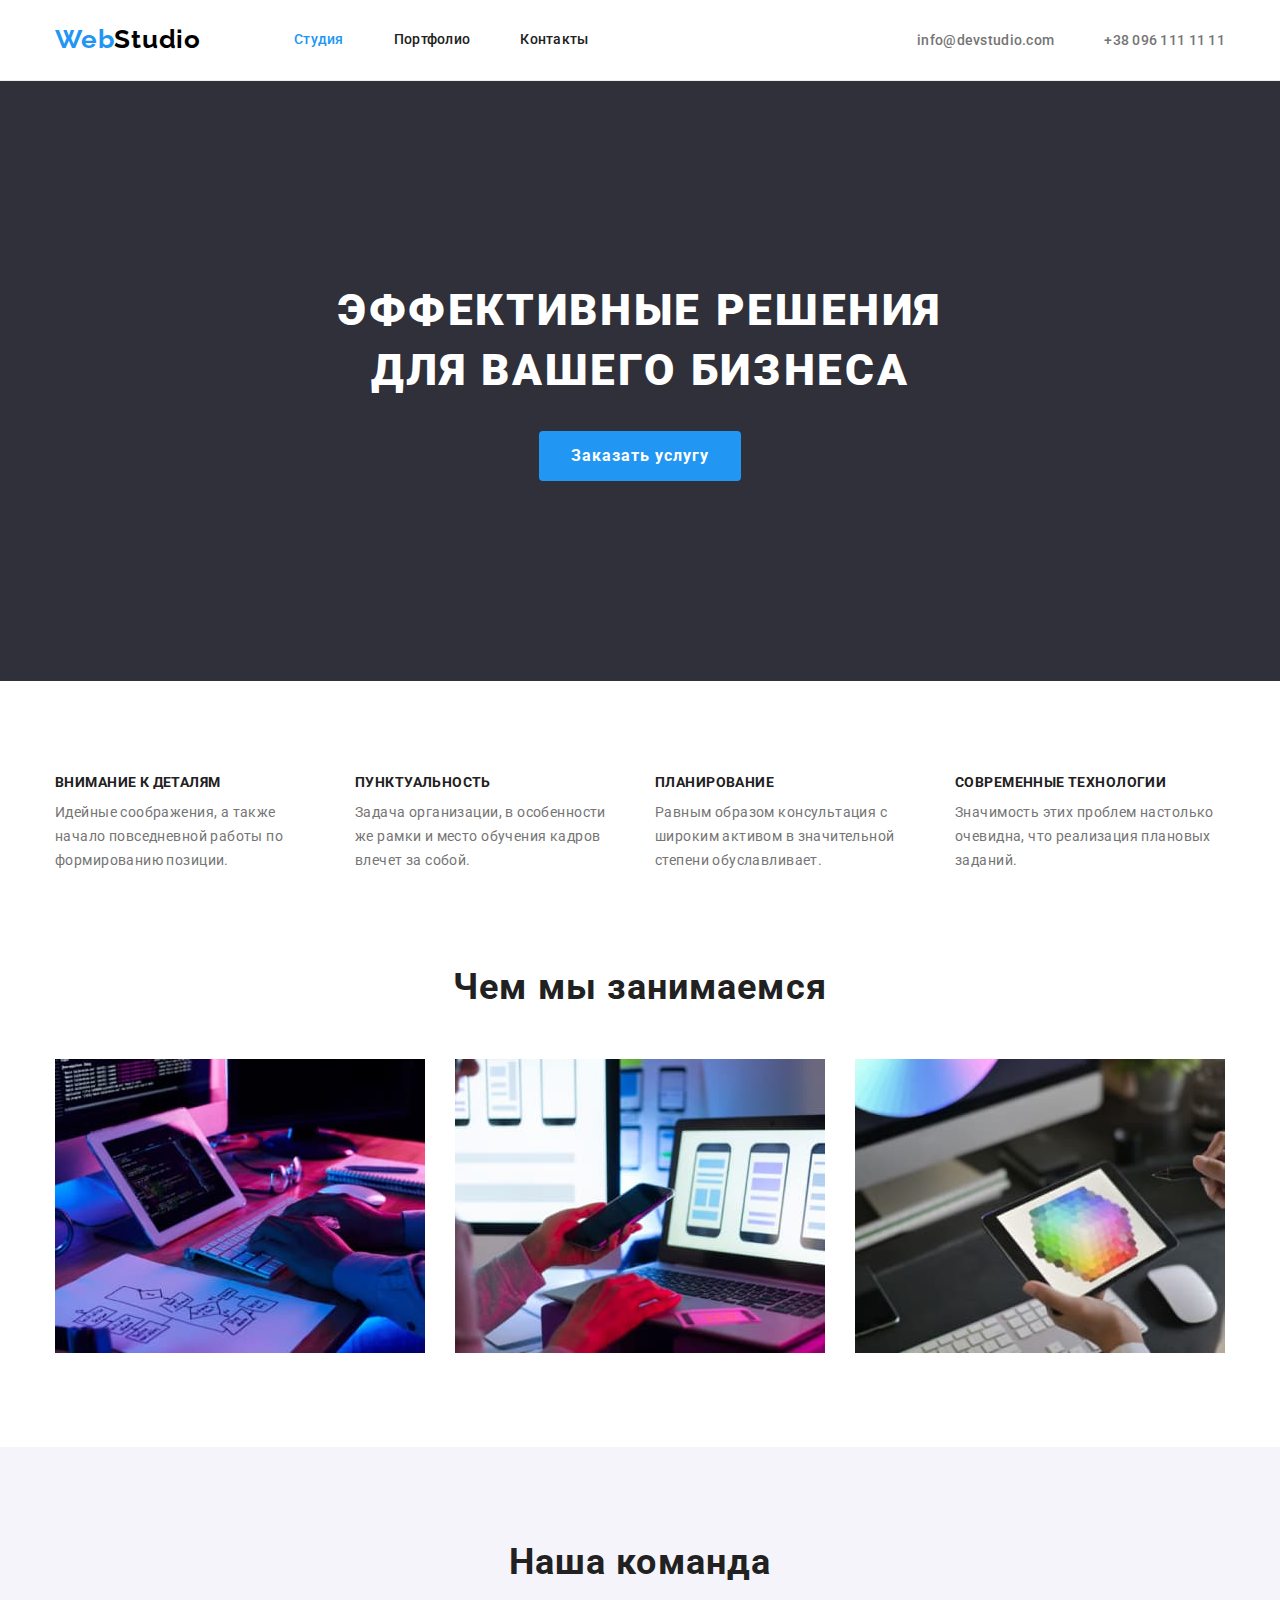
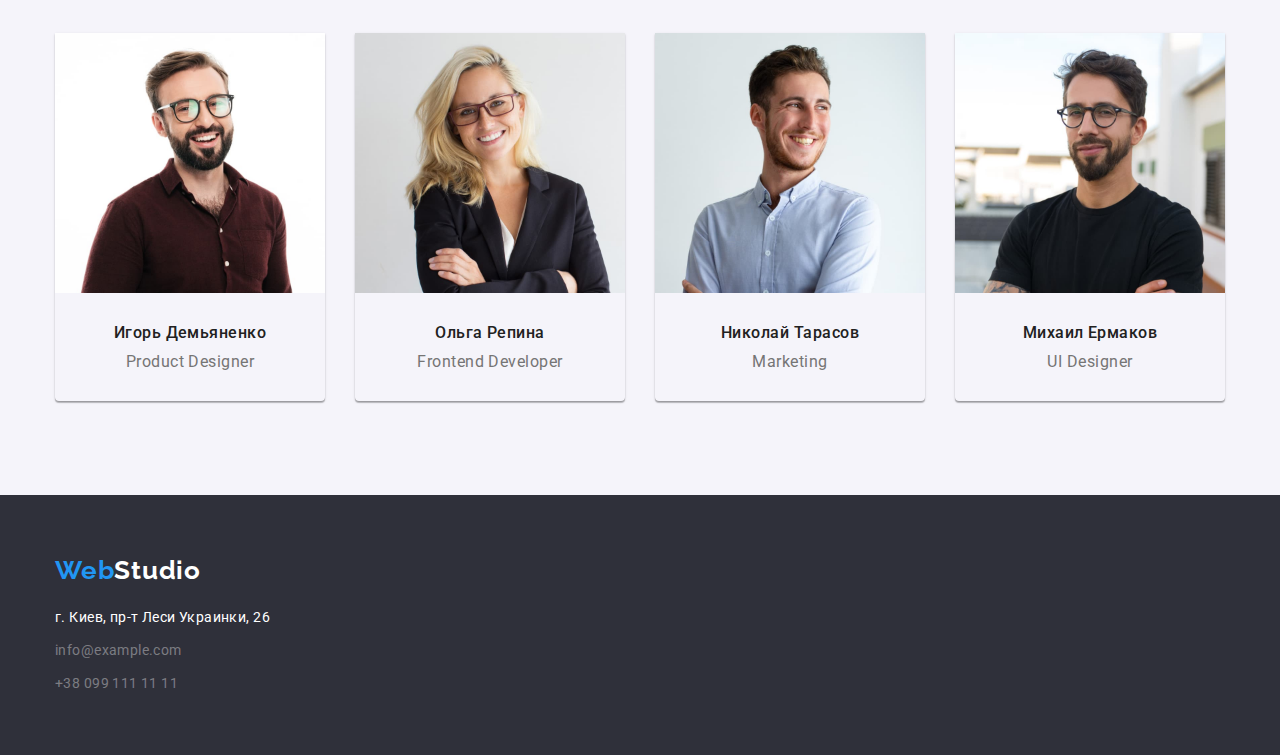
==== index.html @ 2750a9f8 "копирую файлы дз-3" ====
<!DOCTYPE html>
<html lang="ru">
  <head>
    <meta charset="UTF-8" />
    <meta name="viewport" content="width=device-width, initial-scale=1.0" />
    <title>Web Studio (Version 2.1)</title>
    <link rel="preconnect" href="https://fonts.googleapis.com" />
    <link rel="preconnect" href="https://fonts.gstatic.com" crossorigin />
    <link
      href="https://fonts.googleapis.com/css2?family=Raleway:wght@700&family=Roboto:wght@400;500;700;900&display=swap"
      rel="stylesheet"
    />
    <link
      rel="stylesheet"
      href="https://cdnjs.cloudflare.com/ajax/libs/modern-normalize/1.0.0/modern-normalize.min.css"
    />
    <link rel="stylesheet" href="./css/styles.css" />
  </head>
  <body>
    <!--header-->

    <header class="page-header">
      <div class="container all-head">
        <nav class="main-nav">
          <a href="/" class="logo">Web<span class="logo-part">Studio</span></a>
          <ul class="site-nav">
            <li class="item"><a href="./index.html" class="active">Студия</a></li>
            <li class="item"><a href="./portfolio.html">Портфолио</a></li>
            <li class="item"><a href="">Контакты</a></li>
          </ul>
        </nav>
        <ul class="auth-nav">
          <li class="item">
            <a href="mailto:info@devstudio.com" class="link">info@devstudio.com</a>
          </li>
          <li class="item"><a href="tel:+380961111111" class="link">+38 096 111 11 11</a></li>
        </ul>
      </div>
    </header>

    <!--main-->
    <main>
      <!--Hero section-->

      <section class="hero">
        <div class="container">
          <h1 class="hero-title">
            Эффективные решения <br />
            для вашего бизнеса
          </h1>
          <button type="button" class="button primary">Заказать услугу</button>
        </div>
      </section>

      <!--Features section-->
      <section class="section features">
        <div class="container">
          <ul class="feature-list">
            <li class="item">
              <h3 class="title">Внимание к деталям</h3>
              <p class="text">
                Идейные соображения, а также начало повседневной работы по формированию позиции.
              </p>
            </li>
            <li class="item">
              <h3 class="title">Пунктуальность</h3>
              <p class="text">
                Задача организации, в особенности же рамки и место обучения кадров влечет за собой.
              </p>
            </li>
            <li class="item">
              <h3 class="title">Планирование</h3>
              <p class="text">
                Равным образом консультация с широким активом в значительной степени обуславливает.
              </p>
            </li>
            <li class="item">
              <h3 class="title">Современные технологии</h3>
              <p class="text">
                Значимость этих проблем настолько очевидна, что реализация плановых заданий.
              </p>
            </li>
          </ul>
        </div>
      </section>

      <!--What we do section-->
      <section class="section">
        <div class="container">
          <h2 class="section-title">Чем мы занимаемся</h2>
          <ul class="whatdo">
            <li class="item"><img src="images/what1.jpg" alt="Разработка" width="370" /></li>
            <li class="item"><img src="images/what2.jpg" alt="Оптимизация" width="370" /></li>
            <li class="item"><img src="images/what3.jpg" alt="Дизайн" width="370" /></li>
          </ul>
        </div>
      </section>
      <!--Our team section-->
      <section class="section our-team">
        <div class="container">
          <h2 class="section-title">Наша команда</h2>
          <ul class="team-list">
            <li class="item">
              <img src="images/team1.jpg" alt="Product Designer" width="270" />
              <div class="employee">
                <h3 class="title">Игорь Демьяненко</h3>
                <p class="text">Product Designer</p>
              </div>
            </li>
            <li class="item">
              <img src="images/team2.jpg" alt="Frontend Developer" width="270" />
              <div class="employee">
                <h3 class="title">Ольга Репина</h3>
                <p class="text">Frontend Developer</p>
              </div>
            </li>
            <li class="item">
              <img src="images/team3.jpg" alt="Marketing" width="270" />
              <div class="employee">
                <h3 class="title">Николай Тарасов</h3>
                <p class="text">Marketing</p>
              </div>
            </li>
            <li class="item">
              <img src="images/team4.jpg" alt="UI Designer" width="270" />
              <div class="employee">
                <h3 class="title">Михаил Ермаков</h3>
                <p class="text">UI Designer</p>
              </div>
            </li>
          </ul>
        </div>
      </section>
    </main>
    <!--Footer-->
    <footer class="page-footer">
      <div class="container">
        <a href="/" class="logo">Web<span class="logo-part">Studio</span></a>
        <address>
          <ul class="footer-list">
            <li class="item">
              <a
                href="https://goo.gl/maps/JNFRqMxDM11xvSHH6"
                target="_blank"
                rel="noopener noreferrer"
                class="phisical-address"
              >
                г. Киев, пр-т Леси Украинки, 26</a
              >
            </li>
            <li class="item">
              <a href="mailto:info@example.com" class="footer-contacts">info@example.com</a>
            </li>
            <li class="item">
              <a href="tel:+380991111111" class="footer-contacts">+38 099 111 11 11</a>
            </li>
          </ul>
        </address>
      </div>
    </footer>
  </body>
</html>
---- css/styles.css ----
/* цвет основного текста #757575 */
/* вторичный цвет текста #212121 */
/* основной цвет фона #FFFFFF */
/* акцент #2196F3 */
/* вторичный цвет фона #2F303A */
/* дополнительный цвет фона #f5f4fa */
*,
*::before,
*::after {
  box-sizing: border-box;
}

:root {
  --primary-text-color: #757575;
  --title-text-color: #212121;
  --accent-color: #2196f3;
  --primary-bg-color: #ffffff;
  --secondary-bg-color: #2f303a;
  --additional-bg-color: #f5f4fa;
}
body {
  background-color: var(--primary-bg-color);
  color: var(--primary-text-color);
  font-family: Roboto, sans-serif;
}

ul {
  padding: 0;
  margin: 0;
  list-style: none;
}
h3,
h2,
h1,
p {
  padding: 0;
  margin: 0;
}
img {
  display: block;
}
section {
  padding-bottom: 94px;
  padding-top: 94px;
}

.container {
  width: 1200px;
  margin-left: auto;
  margin-right: auto;
  padding-left: 15px;
  padding-right: 15px;
}

/* Page header */
.page-header {
  border-bottom: 1px solid #ececec;
}
.all-head {
  display: flex;
  align-items: center;
}
.main-nav {
  display: flex;
  align-items: center;
}

/* Logo */
.page-header .logo,
.page-header .logo-part {
  text-decoration: none;
  font-family: Raleway;
  font-weight: 700;
  font-size: 26px;
  line-height: 1.9;
  letter-spacing: 0.03em;
}
.logo {
  color: var(--accent-color);
}
.logo-part {
  color: #000000;
}
/* Site nav */
.site-nav {
  display: flex;
  margin-left: 93px;
}
.site-nav .item:not(:last-child) {
  margin-right: 50px;
}

.site-nav a {
  text-decoration: none;
  color: var(--title-text-color);
  font-weight: 500;
  font-size: 14px;
  line-height: 1.14;
  letter-spacing: 0.02em;
  display: block;
  padding-top: 32px;
  padding-bottom: 32px;
}
.site-nav a:hover,
.site-nav a:focus,
.site-nav .active {
  color: var(--accent-color);
}
/* Auth nav */
.auth-nav {
  display: flex;
  margin-left: auto;
}
.auth-nav .item:not(:last-child) {
  margin-right: 50px;
}
.auth-nav .link {
  text-decoration: none;
  color: var(--primary-text-color);
  font-weight: 500;
  font-size: 14px;
  line-height: 1.14;
  letter-spacing: 0.02em;
}
.auth-nav .link:hover,
.auth-nav .link:focus {
  color: var(--accent-color);
}

/* Hero */
.hero {
  background-color: var(--secondary-bg-color);
  margin-bottom: 0;
  padding-top: 200px;
  padding-bottom: 200px;
}

.hero-title {
  color: var(--primary-bg-color);
  font-weight: 900;
  font-size: 44px;
  line-height: 1.36;
  text-align: center;
  letter-spacing: 0.06em;
  text-transform: uppercase;
  margin-bottom: 30px;
}

/* Sections */
.section-title {
  color: var(--title-text-color);
  font-weight: 700;
  font-size: 36px;
  line-height: 1.17;
  text-align: center;
  letter-spacing: 0.03em;
  margin-bottom: 50px;
}

/* Features */
.feature-list {
  display: flex;
}
.features {
  padding-bottom: 0;
}
.feature-list .item {
  width: 270px;
}
.feature-list .item:not(:first-child) {
  margin-left: 30px;
}
.feature-list .title {
  color: var(--title-text-color);
  font-weight: 700;
  font-size: 14px;
  line-height: 1.14;
  letter-spacing: 0.03em;
  text-transform: uppercase;
  margin-bottom: 10px;
}
.feature-list .text {
  font-size: 14px;
  line-height: 1.71;
  letter-spacing: 0.03em;
}
/* What we do */
.whatdo {
  display: flex;
}
.whatdo .item:not(:last-child) {
  margin-right: 30px;
}

/* Team */
.our-team {
  background-color: var(--additional-bg-color);
}
.team-list {
  display: flex;

  text-align: center;
}
.team-list .item:not(:last-child) {
  margin-right: 30px;
}
.team-list > .item {
  box-shadow: 0px 1px 3px rgba(0, 0, 0, 0.12), 0px 1px 1px rgba(0, 0, 0, 0.14),
    0px 2px 1px rgba(0, 0, 0, 0.2);
  border-radius: 0px 0px 4px 4px;
}
.team-list .title {
  color: var(--title-text-color);
  font-weight: 500;
  font-size: 16px;
  line-height: 1.19;
  letter-spacing: 0.03em;
  margin-bottom: 10px;
}
.team-list .text {
  font-size: 16px;
  line-height: 1.19;
  letter-spacing: 0.03em;
}
.employee {
  padding-top: 30px;
  padding-bottom: 30px;
}

/* Button */

.button {
  color: var(--title-text-color);
  background-color: var(--primary-bg-color);
  font-family: Roboto;
  font-weight: 700;
  font-size: 16px;
  line-height: 1.88;
  display: flex;
  align-items: center;
  text-align: center;
  letter-spacing: 0.06em;

  border-radius: 4px;
  padding: 10px 32px;
  border: transparent;
  justify-content: center;
}

.button.primary {
  background-color: var(--accent-color);
  color: var(--primary-bg-color);
  cursor: pointer;
  margin-left: auto;
  margin-right: auto;
}
.button.primary:hover,
.button.primary:focus {
  background-color: #188ce8;
  box-shadow: 0px 4px 4px rgba(0, 0, 0, 0.15);
}
.button.secondary {
  background-color: var(--additional-bg-color);
  color: var(--title-text-color);
  cursor: pointer;
  font-weight: 500;
  font-size: 16px;
  line-height: 1.62;
  text-align: center;
  letter-spacing: 0.03em;
  padding: 6px 22px;
  margin-bottom: 0;
}
.button.secondary:hover,
.button.secondary:focus,
.button.secondary:active {
  background-color: var(--accent-color);
  color: var(--primary-bg-color);
  box-shadow: 0px 3px 1px rgba(0, 0, 0, 0.1), 0px 1px 2px rgba(0, 0, 0, 0.08),
    0px 2px 2px rgba(0, 0, 0, 0.12);
}

/* Footer */
.page-footer {
  display: flex;
  background-color: var(--secondary-bg-color);
  padding-top: 60px;
  padding-bottom: 60px;
}
address {
  margin-top: 20px;
}
.footer-list .item:not(:last-child) {
  margin-bottom: 9px;
}
.page-footer .logo,
.page-footer .logo-part {
  font-family: Raleway;
  text-decoration: none;
  font-weight: 700;
  font-size: 26px;
  line-height: 1.19;
  letter-spacing: 0.03em;
}
.page-footer .logo-part {
  color: var(--primary-bg-color);
}
.phisical-address {
  color: var(--primary-bg-color);
  text-decoration: none;
  font-style: normal;
  font-size: 14px;
  line-height: 1.71;
  letter-spacing: 0.03em;
}
.footer-contacts {
  color: #ffffff60;
  text-decoration: none;
  font-style: normal;
  font-size: 14px;
  line-height: 1.71;
  letter-spacing: 0.03em;
}

/* Portfolio */
/* Our projects */
.project-list {
  display: flex;
  flex-wrap: wrap;
  margin-left: -30px;
  margin-top: -30px;
}
.project-list .title {
  color: var(--title-text-color);
  font-weight: 700;
  font-size: 18px;
  line-height: 2;
  letter-spacing: 0.06em;
  margin-bottom: 4px;
}
.project-list .text {
  color: var(--primary-text-color);
  font-size: 16px;
  line-height: 1.88;
  letter-spacing: 0.03em;
}
.project-list .link {
  text-decoration: none;
}

.project-list .item {
  flex-basis: calc(100% / 3 - 30px);
  margin-left: 30px;
  margin-top: 30px;
}

.project-filter {
  display: flex;
  justify-content: center;
  margin-bottom: 50px;
}
.project-filter .item:not(:last-child) {
  margin-right: 8px;
}
.project-name {
  padding: 20px 24px 20px 24px;
  border-right: 1px solid #eeeeee;
  border-bottom: 1px solid #eeeeee;
  border-left: 1px solid #eeeeee;
}
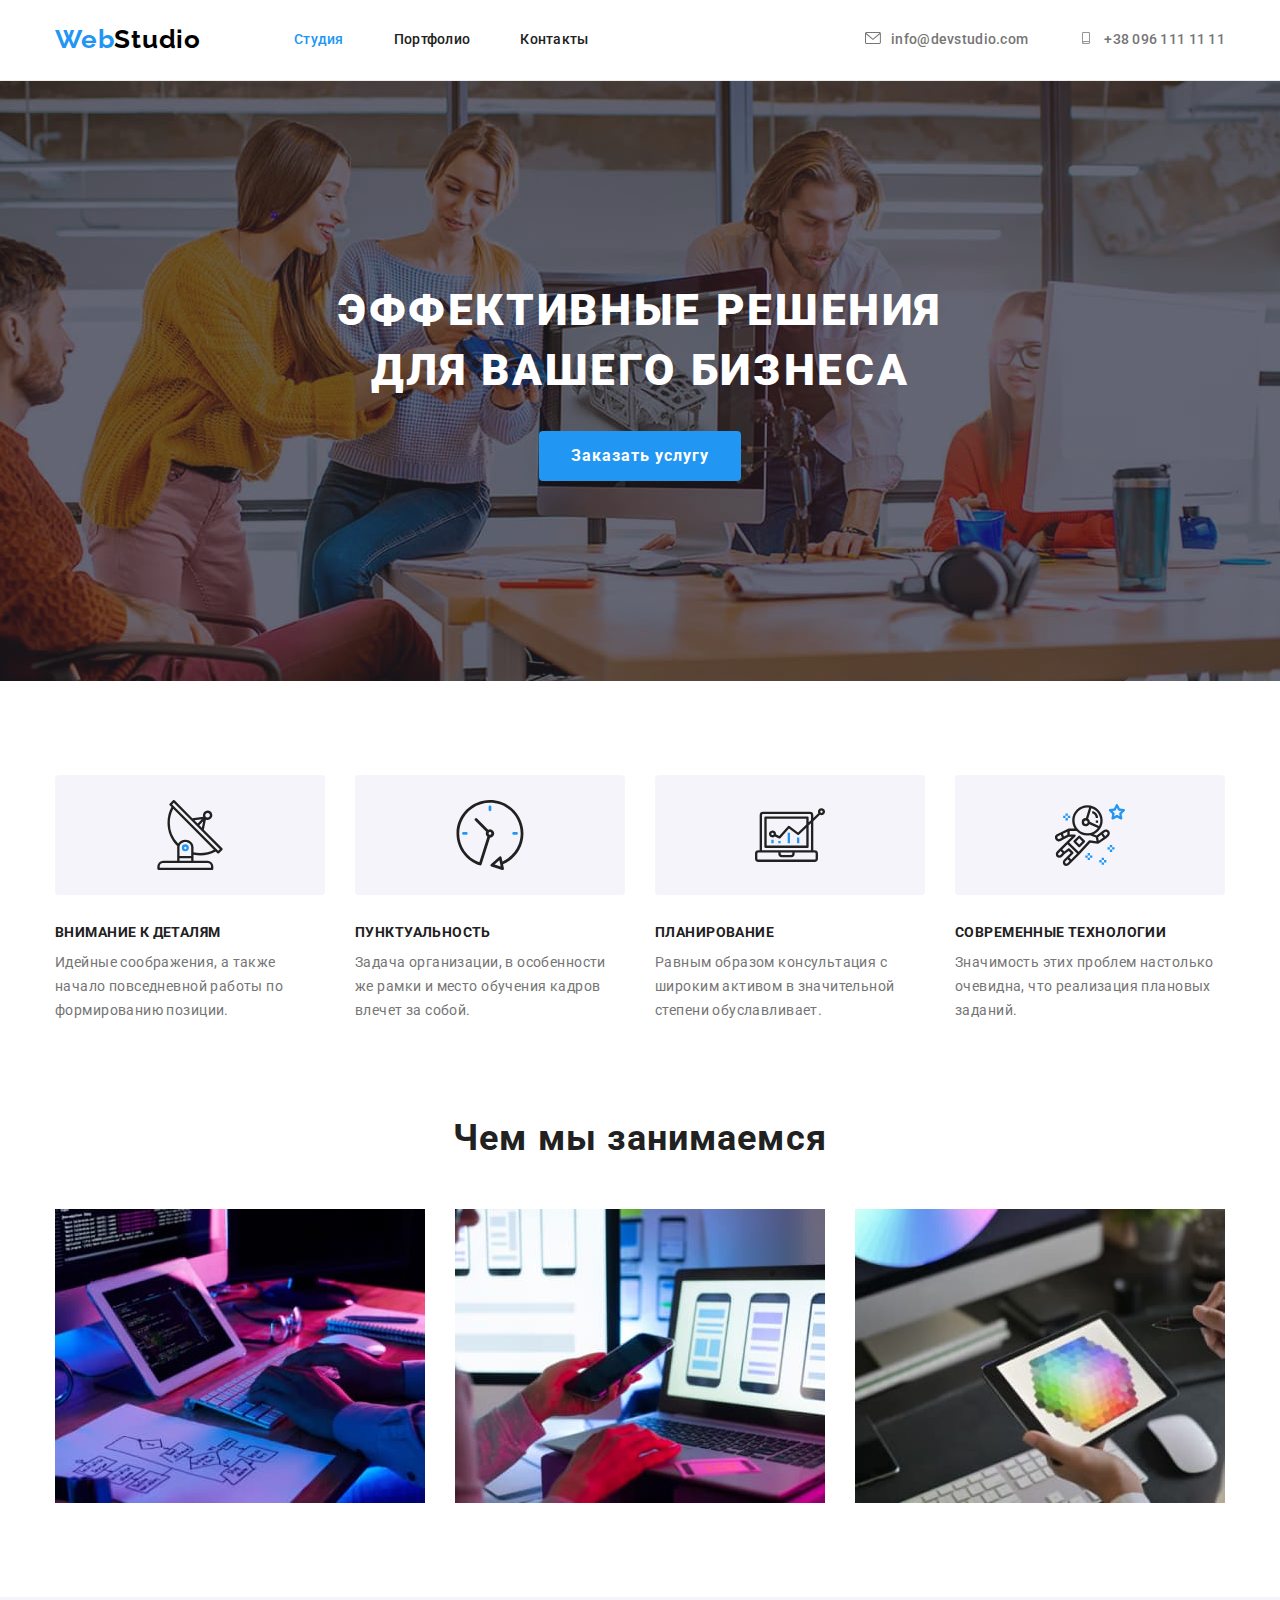
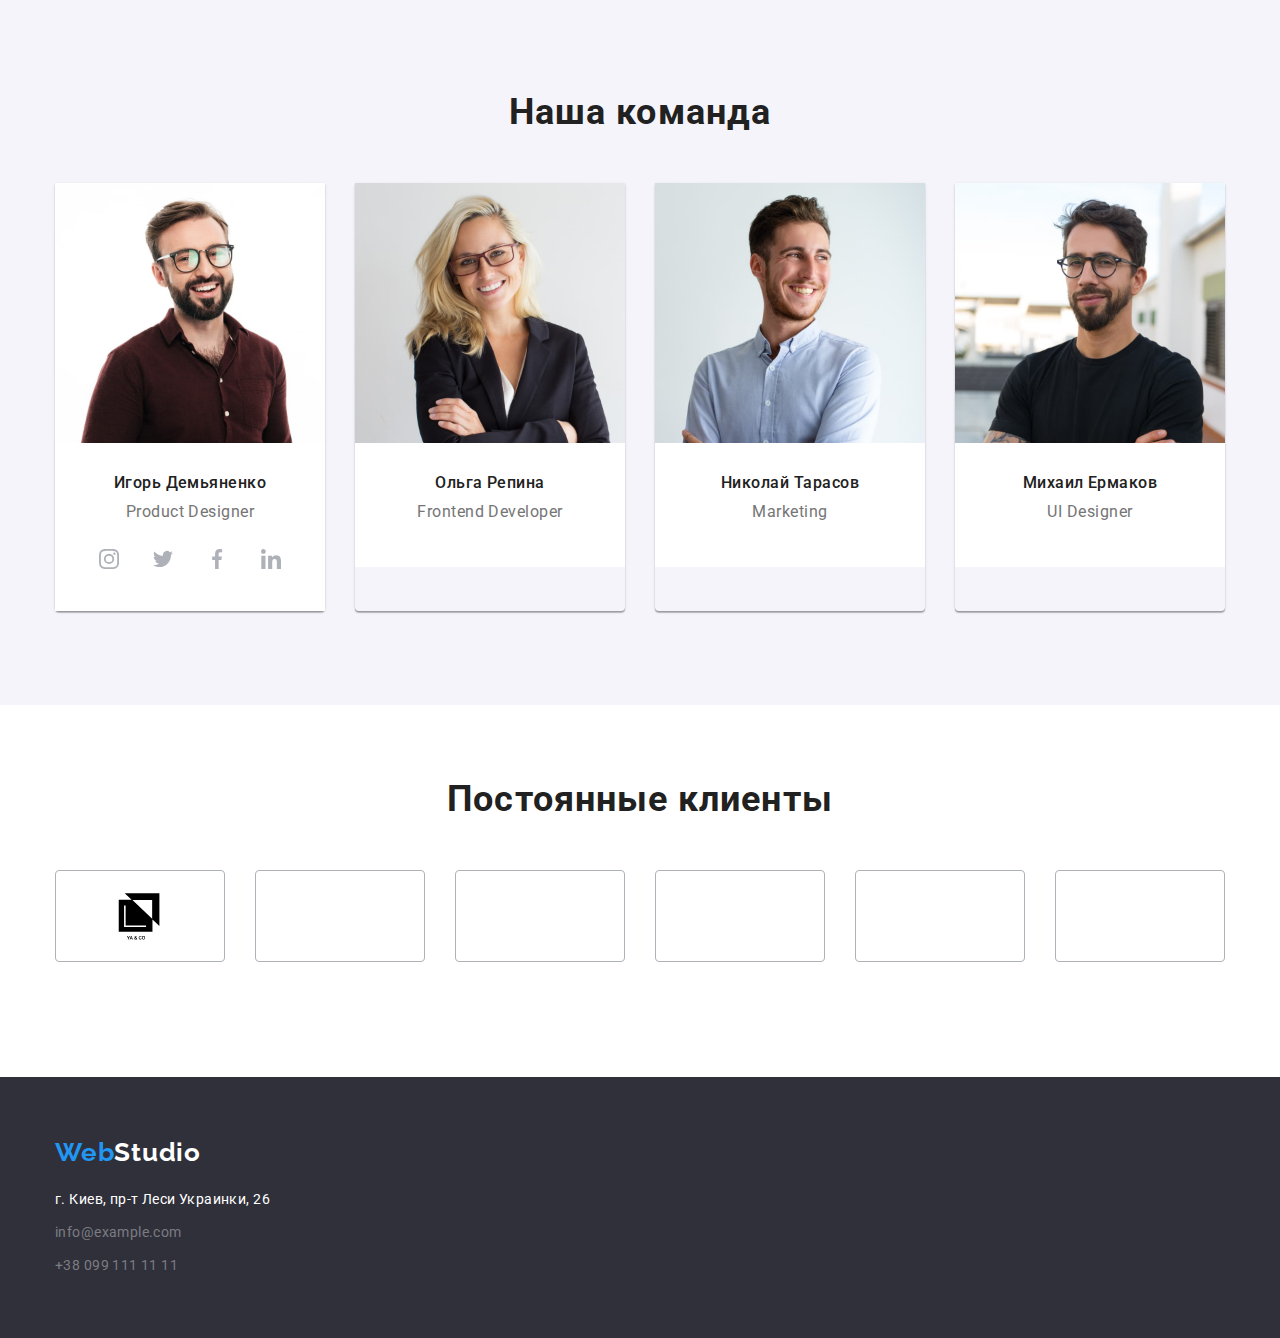
==== commit d9536c0a: "предварительный коммит ментору" ====
--- a/index.html
+++ b/index.html
@@ -31,9 +31,21 @@
         </nav>
         <ul class="auth-nav">
           <li class="item">
-            <a href="mailto:info@devstudio.com" class="link">info@devstudio.com</a>
+            <a href="mailto:info@devstudio.com" class="link">
+              <svg class="auth-icon">
+                <use href="./images/sprite.svg#icon-envelope"></use>
+              </svg>
+              info@devstudio.com</a
+            >
           </li>
-          <li class="item"><a href="tel:+380961111111" class="link">+38 096 111 11 11</a></li>
+          <li class="item">
+            <a href="tel:+380961111111" class="link">
+              <svg class="auth-icon">
+                <use href="images/sprite.svg#icon-smartphone"></use>
+              </svg>
+              +38 096 111 11 11</a
+            >
+          </li>
         </ul>
       </div>
     </header>
@@ -42,7 +54,7 @@
     <main>
       <!--Hero section-->
 
-      <section class="hero">
+      <section class="hero overlay">
         <div class="container">
           <h1 class="hero-title">
             Эффективные решения <br />
@@ -57,24 +69,44 @@
         <div class="container">
           <ul class="feature-list">
             <li class="item">
+              <div class="icon-box">
+                <svg class="feature-icon">
+                  <use href="images/sprite.svg#icon-antenna"></use>
+                </svg>
+              </div>
               <h3 class="title">Внимание к деталям</h3>
               <p class="text">
                 Идейные соображения, а также начало повседневной работы по формированию позиции.
               </p>
             </li>
             <li class="item">
+              <div class="icon-box">
+                <svg class="feature-icon">
+                  <use href="images/sprite.svg#icon-clock"></use>
+                </svg>
+              </div>
               <h3 class="title">Пунктуальность</h3>
               <p class="text">
                 Задача организации, в особенности же рамки и место обучения кадров влечет за собой.
               </p>
             </li>
             <li class="item">
+              <div class="icon-box">
+                <svg class="feature-icon">
+                  <use href="images/sprite.svg#icon-diagram"></use>
+                </svg>
+              </div>
               <h3 class="title">Планирование</h3>
               <p class="text">
                 Равным образом консультация с широким активом в значительной степени обуславливает.
               </p>
             </li>
             <li class="item">
+              <div class="icon-box">
+                <svg class="feature-icon">
+                  <use href="images/sprite.svg#icon-astronaut"></use>
+                </svg>
+              </div>
               <h3 class="title">Современные технологии</h3>
               <p class="text">
                 Значимость этих проблем настолько очевидна, что реализация плановых заданий.
@@ -105,6 +137,36 @@
               <div class="employee">
                 <h3 class="title">Игорь Демьяненко</h3>
                 <p class="text">Product Designer</p>
+                <ul class="social-list">
+                  <li class="social-item">
+                    <a class="social-link" href="https://www.instagram.com/">
+                      <svg class="social-icon">
+                        <use href="images/sprite.svg#icon-instagram"></use>
+                      </svg>
+                    </a>
+                  </li>
+                  <li class="social-item">
+                    <a class="social-link" href="https://www.twitter.com/">
+                      <svg class="social-icon">
+                        <use href="images/sprite.svg#icon-twitter"></use>
+                      </svg>
+                    </a>
+                  </li>
+                  <li class="social-item">
+                    <a class="social-link" href="https://www.facebook.com/">
+                      <svg class="social-icon">
+                        <use href="images/sprite.svg#icon-facebook"></use>
+                      </svg>
+                    </a>
+                  </li>
+                  <li class="social-item">
+                    <a class="social-link" href="https://www.linkedin.com/">
+                      <svg class="social-icon">
+                        <use href="images/sprite.svg#icon-linkedin"></use>
+                      </svg>
+                    </a>
+                  </li>
+                </ul>
               </div>
             </li>
             <li class="item">
@@ -128,6 +190,34 @@
                 <p class="text">UI Designer</p>
               </div>
             </li>
+          </ul>
+        </div>
+      </section>
+      <!-- Clients -->
+      <section class="allclient">
+        <div class="container">
+          <h2 class="section-title">Постоянные клиенты</h2>
+          <ul class="clients">
+            <li class="item">
+              <a class="link" href="">
+                <svg class="clients-logo" width="106" height="60">
+                  <use href="images/sprite.svg#icon-logo1"></use>
+                </svg>
+              </a>
+            </li>
+            <li class="item">
+              <a class="link" href=""></a>
+            </li>
+            <li class="item">
+              <a class="link" href=""></a>
+            </li>
+            <li class="item">
+              <a class="link" href=""></a>
+            </li>
+            <li class="item">
+              <a class="link" href=""></a>
+            </li>
+            <li class="item"><a class="link" href=""></a></li>
           </ul>
         </div>
       </section>
--- a/css/styles.css
+++ b/css/styles.css
@@ -115,6 +115,8 @@
   margin-right: 50px;
 }
 .auth-nav .link {
+  display: flex;
+  align-items: baseline;
   text-decoration: none;
   color: var(--primary-text-color);
   font-weight: 500;
@@ -125,6 +127,12 @@
 .auth-nav .link:hover,
 .auth-nav .link:focus {
   color: var(--accent-color);
+}
+.auth-icon {
+  width: 16px;
+  height: 12px;
+  margin-right: 10px;
+  fill: currentColor;
 }
 
 /* Hero */
@@ -133,6 +141,16 @@
   margin-bottom: 0;
   padding-top: 200px;
   padding-bottom: 200px;
+}
+.hero.overlay {
+  height: 600px;
+  max-width: 1600px;
+  margin-left: auto;
+  margin-right: auto;
+  background-image: linear-gradient(to right, rgba(47, 48, 58, 0.4), rgba(47, 48, 58, 0.4)),
+    url(../images/backgroundimg.jpg);
+  background-repeat: no-repeat;
+  background-position: center;
 }
 
 .hero-title {
@@ -167,6 +185,24 @@
 .feature-list .item {
   width: 270px;
 }
+.icon-box {
+  display: flex;
+  content: '';
+  height: 120px;
+  background-color: var(--additional-bg-color);
+  background-size: contain;
+  background-repeat: no-repeat;
+  background-position: center;
+  margin-bottom: 30px;
+  border-radius: 4px;
+  justify-content: center;
+  align-items: center;
+}
+.feature-icon {
+  width: 70px;
+  height: 70px;
+}
+
 .feature-list .item:not(:first-child) {
   margin-left: 30px;
 }
@@ -221,10 +257,71 @@
   font-size: 16px;
   line-height: 1.19;
   letter-spacing: 0.03em;
+  margin-bottom: 16px;
 }
 .employee {
   padding-top: 30px;
   padding-bottom: 30px;
+  background-color: #fff;
+}
+.social-list {
+  display: flex;
+  justify-content: center;
+}
+.social-list li:not(:last-child) {
+  margin-right: 10px;
+}
+.social-link {
+  display: flex;
+  justify-content: center;
+  align-items: center;
+  width: 44px;
+  height: 44px;
+  border-radius: 50%;
+  background-color: #ffffff;
+}
+.social-link:hover,
+.social-link:focus {
+  background-color: var(--accent-color);
+  fill: #ffffff;
+}
+
+.social-icon {
+  width: 20px;
+  height: 20px;
+  fill: #afb1b8;
+}
+
+/* Clients */
+.clients {
+  display: flex;
+}
+.allclient {
+  padding-top: 73px;
+  padding-bottom: 115px;
+}
+
+.clients .link {
+  display: flex;
+  box-sizing: border-box;
+
+  border: 1px solid #afb1b8;
+  content: '';
+  height: 92px;
+  width: 170px;
+
+  border-radius: 4px;
+  align-items: center;
+  justify-content: center;
+}
+.clients .link:hover,
+.clients .link:focus {
+  fill: var(--accent-color);
+  color: var(--accent-color);
+}
+
+.clients .item:not(:last-child) {
+  margin-right: 30px;
 }
 
 /* Button */
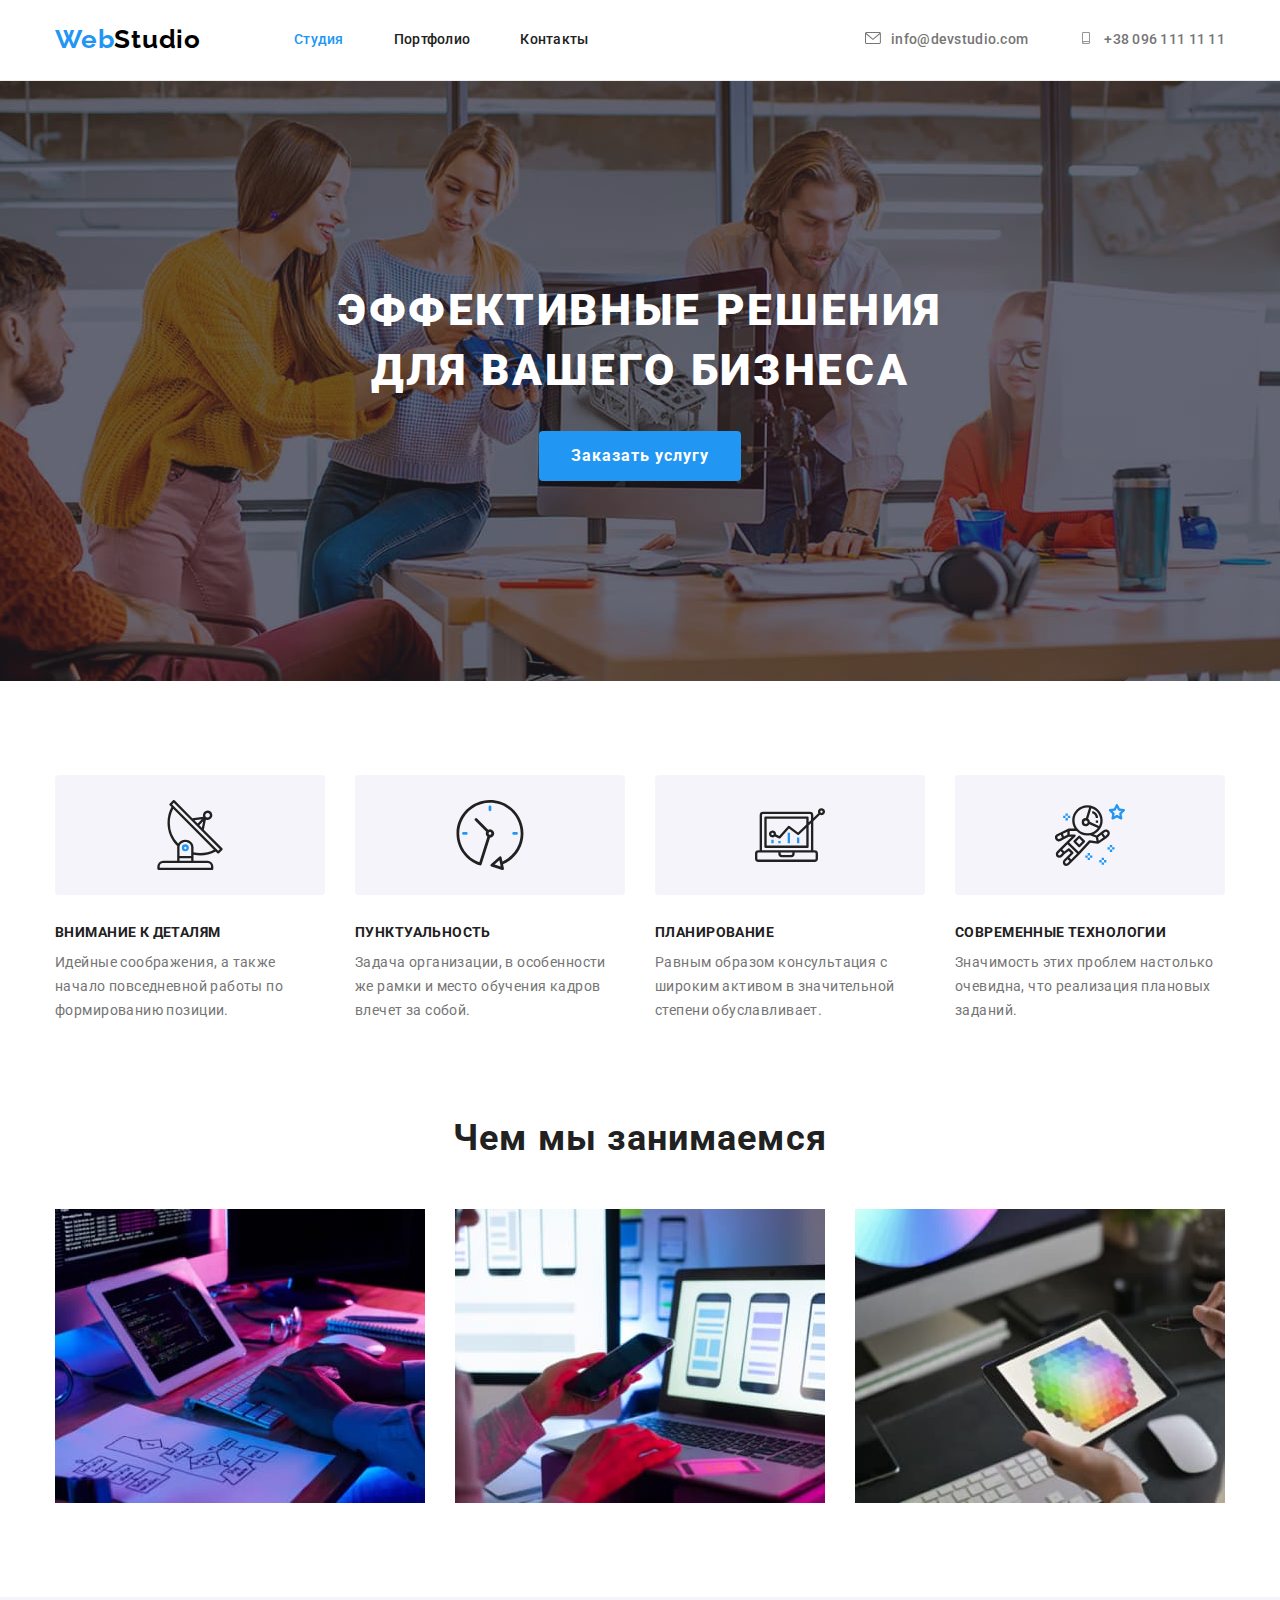
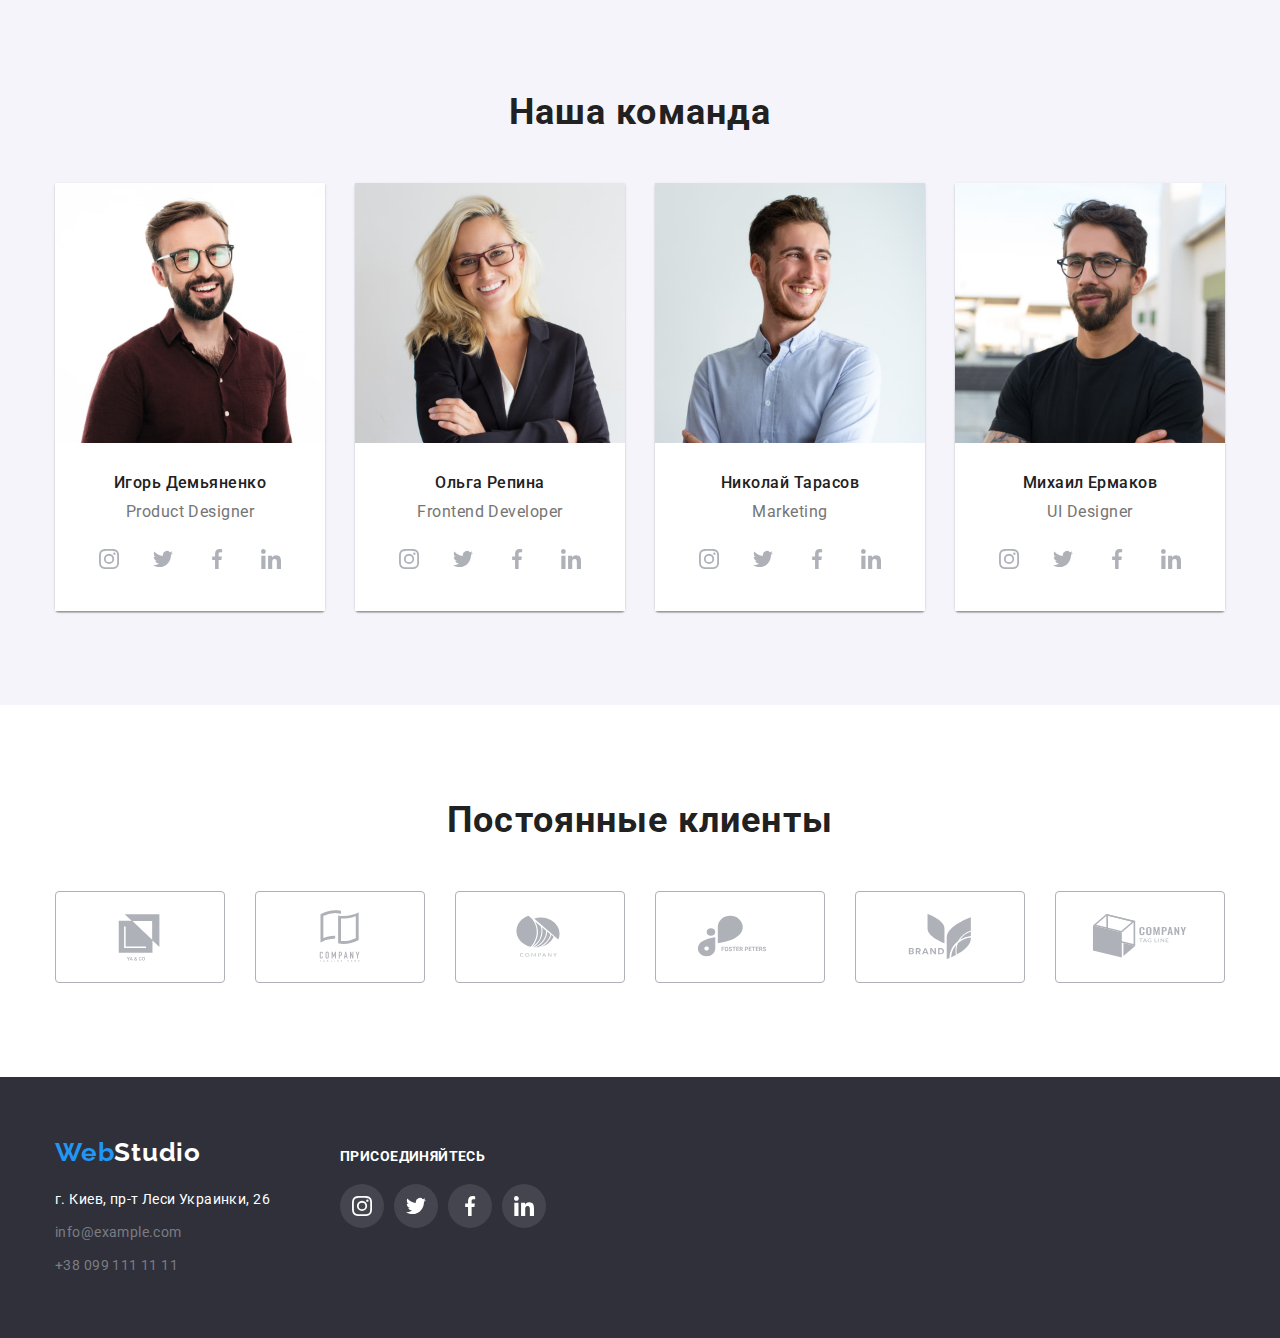
==== commit c8d6ab14: "Добавил правильные ховеры, футер и тени на карточки портфолио" ====
--- a/index.html
+++ b/index.html
@@ -32,7 +32,7 @@
         <ul class="auth-nav">
           <li class="item">
             <a href="mailto:info@devstudio.com" class="link">
-              <svg class="auth-icon">
+              <svg class="auth-icon" width="16" height="12">
                 <use href="./images/sprite.svg#icon-envelope"></use>
               </svg>
               info@devstudio.com</a
@@ -40,7 +40,7 @@
           </li>
           <li class="item">
             <a href="tel:+380961111111" class="link">
-              <svg class="auth-icon">
+              <svg class="auth-icon" width="16" height="12">
                 <use href="images/sprite.svg#icon-smartphone"></use>
               </svg>
               +38 096 111 11 11</a
@@ -70,7 +70,7 @@
           <ul class="feature-list">
             <li class="item">
               <div class="icon-box">
-                <svg class="feature-icon">
+                <svg class="feature-icon" width="70" height="70">
                   <use href="images/sprite.svg#icon-antenna"></use>
                 </svg>
               </div>
@@ -81,7 +81,7 @@
             </li>
             <li class="item">
               <div class="icon-box">
-                <svg class="feature-icon">
+                <svg class="feature-icon" width="70" height="70">
                   <use href="images/sprite.svg#icon-clock"></use>
                 </svg>
               </div>
@@ -92,7 +92,7 @@
             </li>
             <li class="item">
               <div class="icon-box">
-                <svg class="feature-icon">
+                <svg class="feature-icon" width="70" height="70">
                   <use href="images/sprite.svg#icon-diagram"></use>
                 </svg>
               </div>
@@ -103,7 +103,7 @@
             </li>
             <li class="item">
               <div class="icon-box">
-                <svg class="feature-icon">
+                <svg class="feature-icon" width="70" height="70">
                   <use href="images/sprite.svg#icon-astronaut"></use>
                 </svg>
               </div>
@@ -140,28 +140,28 @@
                 <ul class="social-list">
                   <li class="social-item">
                     <a class="social-link" href="https://www.instagram.com/">
-                      <svg class="social-icon">
+                      <svg class="social-icon" width="20" height="20">
                         <use href="images/sprite.svg#icon-instagram"></use>
                       </svg>
                     </a>
                   </li>
                   <li class="social-item">
                     <a class="social-link" href="https://www.twitter.com/">
-                      <svg class="social-icon">
+                      <svg class="social-icon" width="20" height="20">
                         <use href="images/sprite.svg#icon-twitter"></use>
                       </svg>
                     </a>
                   </li>
                   <li class="social-item">
                     <a class="social-link" href="https://www.facebook.com/">
-                      <svg class="social-icon">
+                      <svg class="social-icon" width="20" height="20">
                         <use href="images/sprite.svg#icon-facebook"></use>
                       </svg>
                     </a>
                   </li>
                   <li class="social-item">
                     <a class="social-link" href="https://www.linkedin.com/">
-                      <svg class="social-icon">
+                      <svg class="social-icon" width="20" height="20">
                         <use href="images/sprite.svg#icon-linkedin"></use>
                       </svg>
                     </a>
@@ -174,6 +174,36 @@
               <div class="employee">
                 <h3 class="title">Ольга Репина</h3>
                 <p class="text">Frontend Developer</p>
+                <ul class="social-list">
+                  <li class="social-item">
+                    <a class="social-link" href="https://www.instagram.com/">
+                      <svg class="social-icon" width="20" height="20">
+                        <use href="images/sprite.svg#icon-instagram"></use>
+                      </svg>
+                    </a>
+                  </li>
+                  <li class="social-item">
+                    <a class="social-link" href="https://www.twitter.com/">
+                      <svg class="social-icon" width="20" height="20">
+                        <use href="images/sprite.svg#icon-twitter"></use>
+                      </svg>
+                    </a>
+                  </li>
+                  <li class="social-item">
+                    <a class="social-link" href="https://www.facebook.com/">
+                      <svg class="social-icon" width="20" height="20">
+                        <use href="images/sprite.svg#icon-facebook"></use>
+                      </svg>
+                    </a>
+                  </li>
+                  <li class="social-item">
+                    <a class="social-link" href="https://www.linkedin.com/">
+                      <svg class="social-icon" width="20" height="20">
+                        <use href="images/sprite.svg#icon-linkedin"></use>
+                      </svg>
+                    </a>
+                  </li>
+                </ul>
               </div>
             </li>
             <li class="item">
@@ -181,6 +211,36 @@
               <div class="employee">
                 <h3 class="title">Николай Тарасов</h3>
                 <p class="text">Marketing</p>
+                <ul class="social-list">
+                  <li class="social-item">
+                    <a class="social-link" href="https://www.instagram.com/">
+                      <svg class="social-icon" width="20" height="20">
+                        <use href="images/sprite.svg#icon-instagram"></use>
+                      </svg>
+                    </a>
+                  </li>
+                  <li class="social-item">
+                    <a class="social-link" href="https://www.twitter.com/">
+                      <svg class="social-icon" width="20" height="20">
+                        <use href="images/sprite.svg#icon-twitter"></use>
+                      </svg>
+                    </a>
+                  </li>
+                  <li class="social-item">
+                    <a class="social-link" href="https://www.facebook.com/">
+                      <svg class="social-icon" width="20" height="20">
+                        <use href="images/sprite.svg#icon-facebook"></use>
+                      </svg>
+                    </a>
+                  </li>
+                  <li class="social-item">
+                    <a class="social-link" href="https://www.linkedin.com/">
+                      <svg class="social-icon" width="20" height="20">
+                        <use href="images/sprite.svg#icon-linkedin"></use>
+                      </svg>
+                    </a>
+                  </li>
+                </ul>
               </div>
             </li>
             <li class="item">
@@ -188,6 +248,36 @@
               <div class="employee">
                 <h3 class="title">Михаил Ермаков</h3>
                 <p class="text">UI Designer</p>
+                <ul class="social-list">
+                  <li class="social-item">
+                    <a class="social-link" href="https://www.instagram.com/">
+                      <svg class="social-icon" width="20" height="20">
+                        <use href="images/sprite.svg#icon-instagram"></use>
+                      </svg>
+                    </a>
+                  </li>
+                  <li class="social-item">
+                    <a class="social-link" href="https://www.twitter.com/">
+                      <svg class="social-icon" width="20" height="20">
+                        <use href="images/sprite.svg#icon-twitter"></use>
+                      </svg>
+                    </a>
+                  </li>
+                  <li class="social-item">
+                    <a class="social-link" href="https://www.facebook.com/">
+                      <svg class="social-icon" width="20" height="20">
+                        <use href="images/sprite.svg#icon-facebook"></use>
+                      </svg>
+                    </a>
+                  </li>
+                  <li class="social-item">
+                    <a class="social-link" href="https://www.linkedin.com/">
+                      <svg class="social-icon" width="20" height="20">
+                        <use href="images/sprite.svg#icon-linkedin"></use>
+                      </svg>
+                    </a>
+                  </li>
+                </ul>
               </div>
             </li>
           </ul>
@@ -198,54 +288,111 @@
         <div class="container">
           <h2 class="section-title">Постоянные клиенты</h2>
           <ul class="clients">
-            <li class="item">
-              <a class="link" href="">
+            <li class="clients-item">
+              <a class="clients-link" href="">
                 <svg class="clients-logo" width="106" height="60">
                   <use href="images/sprite.svg#icon-logo1"></use>
                 </svg>
               </a>
             </li>
-            <li class="item">
-              <a class="link" href=""></a>
-            </li>
-            <li class="item">
-              <a class="link" href=""></a>
-            </li>
-            <li class="item">
-              <a class="link" href=""></a>
-            </li>
-            <li class="item">
-              <a class="link" href=""></a>
-            </li>
-            <li class="item"><a class="link" href=""></a></li>
+            <li class="clients-item">
+              <a class="clients-link" href="">
+                <svg class="clients-logo" width="106" height="60">
+                  <use href="images/sprite.svg#icon-logo2"></use>
+                </svg>
+              </a>
+            </li>
+            <li class="clients-item">
+              <a class="clients-link" href="">
+                <svg class="clients-logo" width="106" height="60">
+                  <use href="images/sprite.svg#icon-logo3"></use>
+                </svg>
+              </a>
+            </li>
+            <li class="clients-item">
+              <a class="clients-link" href="">
+                <svg class="clients-logo" width="106" height="60">
+                  <use href="images/sprite.svg#icon-logo4"></use>
+                </svg>
+              </a>
+            </li>
+            <li class="clients-item">
+              <a class="clients-link" href="">
+                <svg class="clients-logo" width="106" height="60">
+                  <use href="images/sprite.svg#icon-logo5"></use>
+                </svg>
+              </a>
+            </li>
+            <li class="clients-item">
+              <a class="clients-link" href="">
+                <svg class="clients-logo" width="106" height="60">
+                  <use href="images/sprite.svg#icon-logo6"></use>
+                </svg>
+              </a>
+            </li>
           </ul>
         </div>
       </section>
     </main>
     <!--Footer-->
     <footer class="page-footer">
-      <div class="container">
-        <a href="/" class="logo">Web<span class="logo-part">Studio</span></a>
-        <address>
-          <ul class="footer-list">
-            <li class="item">
-              <a
-                href="https://goo.gl/maps/JNFRqMxDM11xvSHH6"
-                target="_blank"
-                rel="noopener noreferrer"
-                class="phisical-address"
-              >
-                г. Киев, пр-т Леси Украинки, 26</a
-              >
-            </li>
-            <li class="item">
-              <a href="mailto:info@example.com" class="footer-contacts">info@example.com</a>
-            </li>
-            <li class="item">
-              <a href="tel:+380991111111" class="footer-contacts">+38 099 111 11 11</a>
-            </li>
-          </ul>
-        </address>
+      <div class="container footer-block">
+        <div class="footer-info">
+          <a href="/" class="logo">Web<span class="logo-part">Studio</span></a>
+          <address>
+            <ul class="footer-list">
+              <li class="item">
+                <a
+                  href="https://goo.gl/maps/JNFRqMxDM11xvSHH6"
+                  target="_blank"
+                  rel="noopener noreferrer"
+                  class="phisical-address"
+                >
+                  г. Киев, пр-т Леси Украинки, 26</a
+                >
+              </li>
+              <li class="item">
+                <a href="mailto:info@example.com" class="footer-contacts">info@example.com</a>
+              </li>
+              <li class="item">
+                <a href="tel:+380991111111" class="footer-contacts">+38 099 111 11 11</a>
+              </li>
+            </ul>
+          </address>
+        </div>
+        <div class="footer-social">
+          <h2 class="title-footer-social">ПРИСОЕДИНЯЙТЕСЬ</h2>
+          <ul class="footer-social-list">
+            <li class="footer-social-item">
+              <a class="footer-social-link" href="https://www.instagram.com/">
+                <svg class="footer-social-icon" width="20" height="20">
+                  <use href="images/sprite.svg#icon-instagram"></use>
+                </svg>
+              </a>
+            </li>
+            <li class="footer-social-item">
+              <a class="footer-social-link" href="https://www.twitter.com/">
+                <svg class="footer-social-icon" width="20" height="20">
+                  <use href="images/sprite.svg#icon-twitter"></use>
+                </svg>
+              </a>
+            </li>
+            <li class="footer-social-item">
+              <a class="footer-social-link" href="https://www.facebook.com/">
+                <svg class="footer-social-icon" width="20" height="20">
+                  <use href="images/sprite.svg#icon-facebook"></use>
+                </svg>
+              </a>
+            </li>
+            <li class="footer-social-item">
+              <a class="footer-social-link" href="https://www.linkedin.com/">
+                <svg class="footer-social-icon" width="20" height="20">
+                  <use href="images/sprite.svg#icon-linkedin"></use>
+                </svg>
+              </a>
+            </li>
+          </ul>
+        </div>
       </div>
     </footer>
   </body>
--- a/css/styles.css
+++ b/css/styles.css
@@ -129,8 +129,6 @@
   color: var(--accent-color);
 }
 .auth-icon {
-  width: 16px;
-  height: 12px;
   margin-right: 10px;
   fill: currentColor;
 }
@@ -199,8 +197,6 @@
   align-items: center;
 }
 .feature-icon {
-  width: 70px;
-  height: 70px;
 }
 
 .feature-list .item:not(:first-child) {
@@ -280,15 +276,16 @@
   border-radius: 50%;
   background-color: #ffffff;
 }
+.social-link:hover .social-icon,
+.social-link:focus .social-icon {
+  fill: var(--primary-bg-color);
+}
 .social-link:hover,
 .social-link:focus {
   background-color: var(--accent-color);
-  fill: #ffffff;
 }
 
 .social-icon {
-  width: 20px;
-  height: 20px;
   fill: #afb1b8;
 }
 
@@ -297,30 +294,33 @@
   display: flex;
 }
 .allclient {
-  padding-top: 73px;
-  padding-bottom: 115px;
-}
-
-.clients .link {
+}
+.clients-item {
+  height: 92px;
+  width: 170px;
+}
+.clients-link {
   display: flex;
   box-sizing: border-box;
-
+  height: 100%;
+  width: 100%;
   border: 1px solid #afb1b8;
   content: '';
-  height: 92px;
-  width: 170px;
-
   border-radius: 4px;
   align-items: center;
   justify-content: center;
 }
-.clients .link:hover,
-.clients .link:focus {
+.clients-logo {
+  fill: #afb1b8;
+}
+.clients-link:hover {
+  border-color: var(--accent-color);
+}
+.clients-link:hover .clients-logo {
   fill: var(--accent-color);
-  color: var(--accent-color);
-}
-
-.clients .item:not(:last-child) {
+}
+
+.clients-item:not(:last-child) {
   margin-right: 30px;
 }
 
@@ -383,6 +383,7 @@
   background-color: var(--secondary-bg-color);
   padding-top: 60px;
   padding-bottom: 60px;
+  align-items: baseline;
 }
 address {
   margin-top: 20px;
@@ -417,6 +418,52 @@
   font-size: 14px;
   line-height: 1.71;
   letter-spacing: 0.03em;
+}
+.footer-block {
+  display: flex;
+  align-items: baseline;
+}
+.footer-social {
+  display: inline-block;
+  margin-left: 70px;
+}
+.title-footer-social {
+  margin-bottom: 20px;
+  font-style: normal;
+  font-weight: bold;
+  font-size: 14px;
+  line-height: 16px;
+  letter-spacing: 0.03em;
+  text-transform: uppercase;
+  color: var(--primary-bg-color);
+}
+.footer-social-list {
+  display: flex;
+  justify-content: center;
+}
+.footer-social-list li:not(:last-child) {
+  margin-right: 10px;
+}
+.footer-social-link {
+  display: flex;
+  justify-content: center;
+  align-items: center;
+  width: 44px;
+  height: 44px;
+  border-radius: 50%;
+  background-color: rgba(255, 255, 255, 0.1);
+}
+.footer-social-link:hover .footer-social-icon,
+.footer-social-link:focus .footer-social-icon {
+  fill: var(--primary-bg-color);
+}
+.footer-social-link:hover,
+.footer-social-link:focus {
+  background-color: var(--accent-color);
+}
+
+.footer-social-icon {
+  fill: var(--primary-bg-color);
 }
 
 /* Portfolio */
@@ -441,11 +488,16 @@
   line-height: 1.88;
   letter-spacing: 0.03em;
 }
-.project-list .link {
-  text-decoration: none;
-}
-
-.project-list .item {
+.project-list .project-link {
+  text-decoration: none;
+}
+.project-item:hover,
+.project-item:focus {
+  box-shadow: 0px 1px 1px rgba(0, 0, 0, 0.12), 0px 4px 4px rgba(0, 0, 0, 0.06),
+    1px 4px 6px rgba(0, 0, 0, 0.16);
+}
+
+.project-item {
   flex-basis: calc(100% / 3 - 30px);
   margin-left: 30px;
   margin-top: 30px;
